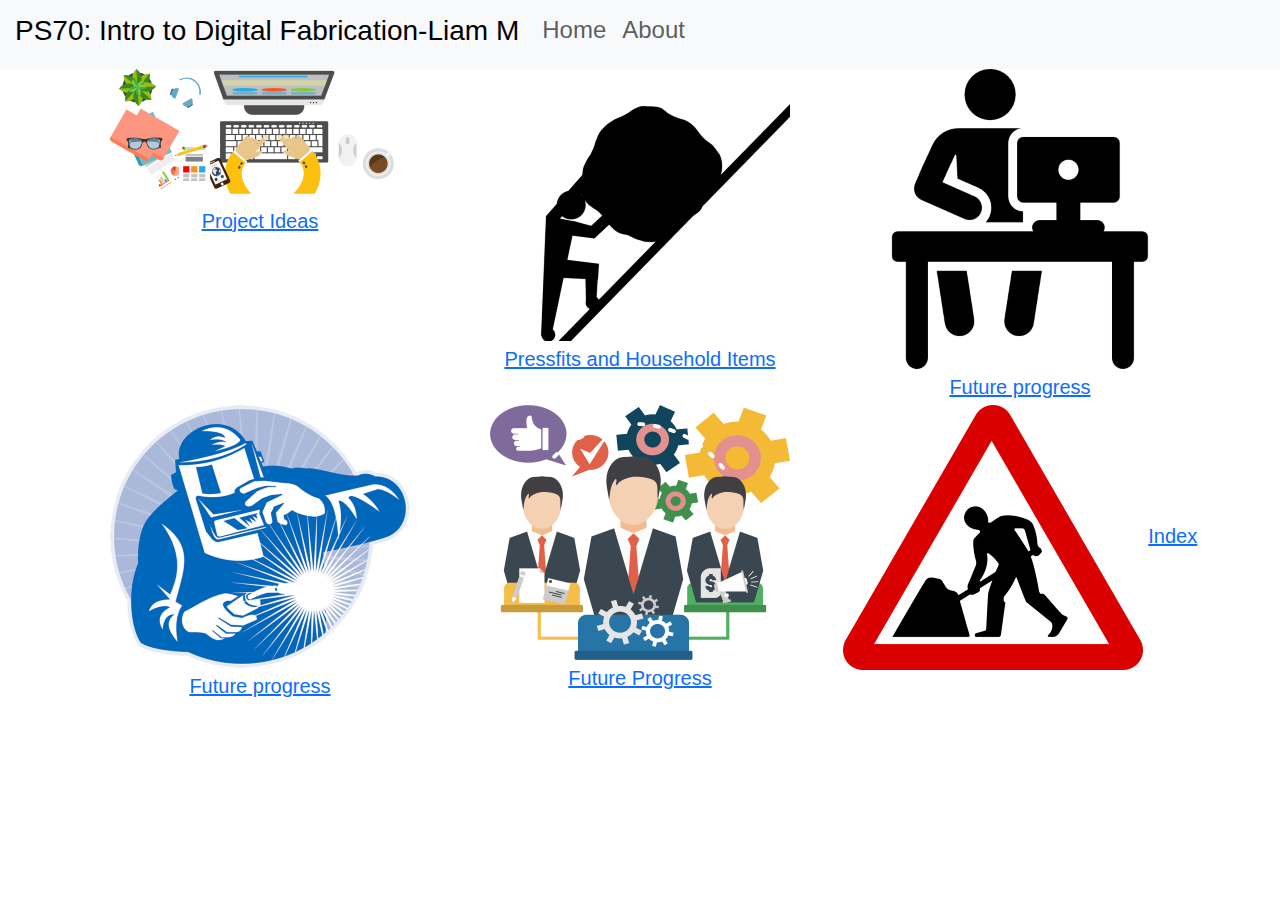
==== index.html @ 18db109c "Changes" ====
<!DOCTYPE html>
<html lang="en">

<title>PS70: Intro to Digital Fabrication </title>
<link href="https://cdn.jsdelivr.net/npm/bootstrap@5.1.1/dist/css/bootstrap.min.css" rel="stylesheet">
  <link href="./style.css" rel="stylesheet">

<nav class="navbar navbar-expand-sm navbar-light bg-light">
  <div style="align-items: left; justify-content:left;" class="container-fluid">
    <h3 class="nav-title"> PS70: Intro to Digital Fabrication-Liam M</h3>
    <div class="navbar-nav">
      <h4><a class="nav-link" href="./index.html">Home</a></h4>
      <h4><a class="nav-link" href="./about.html">About</a></h4>
    </div>
  </div>
</nav>

<body>

<xmp style="display:none;">

<div class="container-fluid bg-3 text-center">
  
  <div class="row">
    <div class="col-sm-4 smaller-img-1">
      ![Initial work](./01_intro/6.png) 
      [Project Ideas](./01_intro/index.html)
    </div>
    <div class="col-sm-4">
      ![Future prog.](./01_intro/1.png) 
      [Pressfits and Household Items](./Week2.html)
    </div>
    <div class="col-sm-4">
      ![Future prog.](./01_intro/2.png) 
      [Future progress](week4.html)
    </div>
  </div>

  <div class="row">
    <div class="col-sm-4">
      ![Future prog.](./01_intro/3.png) 
      [Future progress](week5.html)
    </div>
    <div class="col-sm-4">
      ![Future prog.](./01_intro/4.png) 
      [Future Progress](./week6.html)
    </div>
    <div class="col-sm-4">
      ![Future prog.](./01_intro/5.png) 
      [Index](./01_intro/week7.html)
    </div>
  </div>
</div>
</div>

</xmp>
</body>

<script src="./strapdown.js"></script>
<script src="https://cdn.jsdelivr.net/npm/bootstrap@5.0.2/dist/js/bootstrap.bundle.min.js" ></script>

</html>
---- style.css ----
body {
    font: 20px Montserrat, sans-serif;
    line-height: 1.8;
    color: black;
    padding-top: 0px !important;
  }

p {font-size: 16px;}
.margin {margin-bottom: 15px;}

.container-fluid {
  padding: 0px;
  /*padding-bottom: 70px;*/
}

.nav-title{
  margin-left: 15px;
  margin-right: 15px;
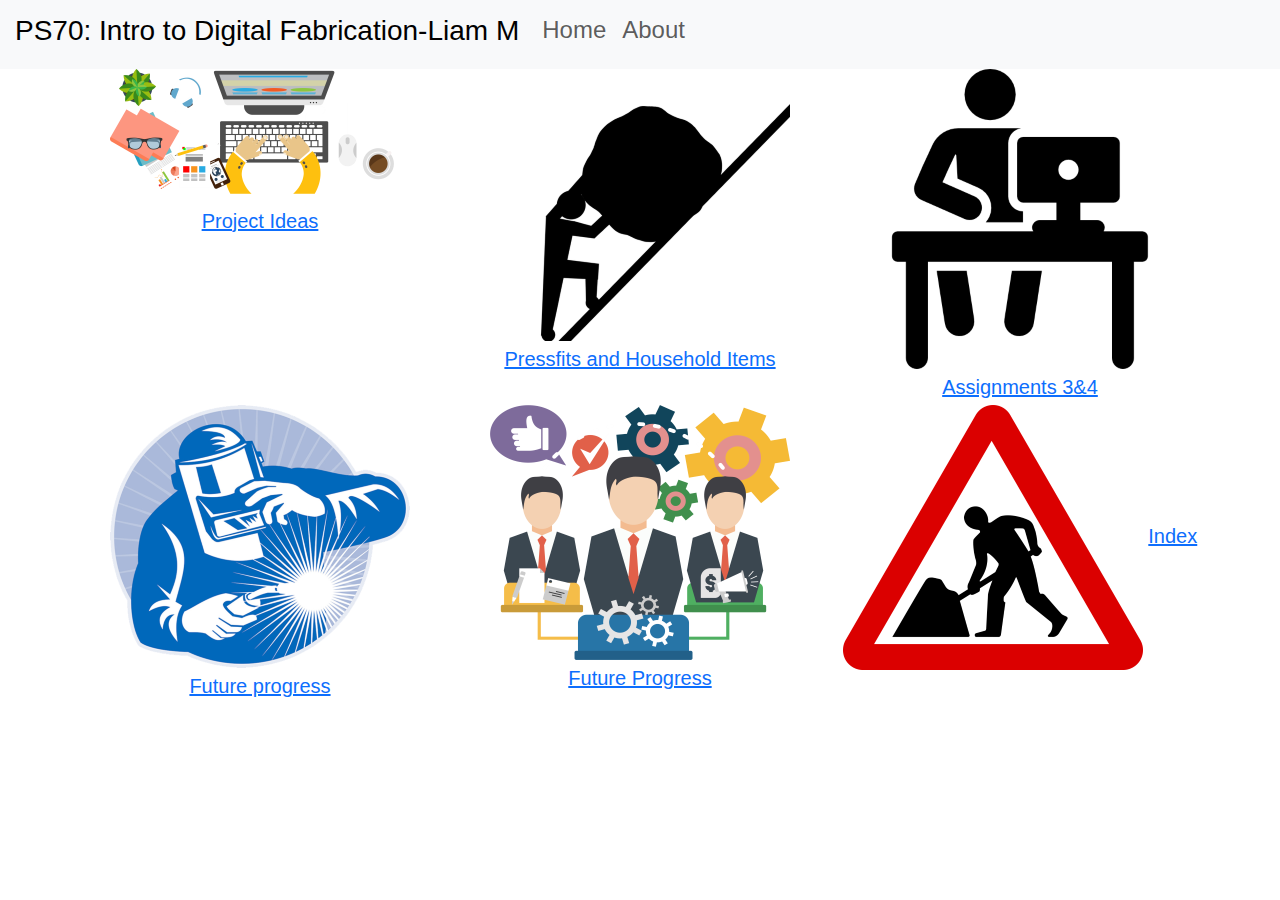
==== commit 37cb07d4: "Update index.html" ====
--- a/index.html
+++ b/index.html
@@ -28,11 +28,11 @@
     </div>
     <div class="col-sm-4">
       ![Future prog.](./01_intro/1.png) 
-      [Pressfits and Household Items](./Week2.html)
+      [Pressfits and Household Items](./01_intro/Week2.html)
     </div>
     <div class="col-sm-4">
-      ![Future prog.](./01_intro/2.png) 
-      [Future progress](week4.html)
+      ![Assignments 3&4.](./01_intro/2.png) 
+      [Assignments 3&4](./01_intro/week3.html)
     </div>
   </div>
 
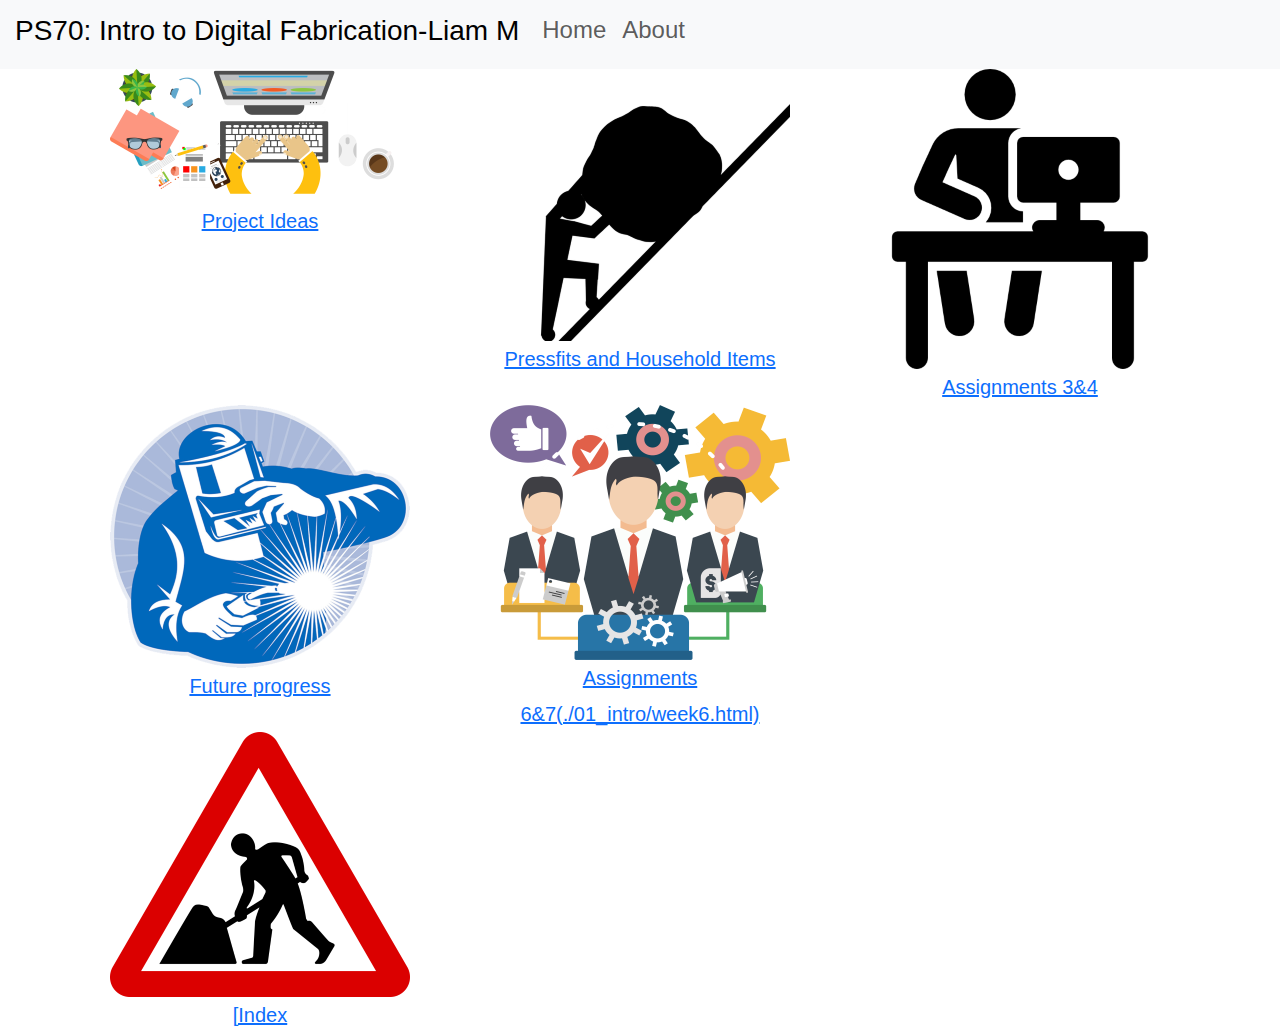
==== commit afdea4e3: "Nw" ====
--- a/index.html
+++ b/index.html
@@ -42,8 +42,8 @@
       [Future progress](week5.html)
     </div>
     <div class="col-sm-4">
-      ![Future prog.](./01_intro/4.png) 
-      [Future Progress](./week6.html)
+      ![Assignments 6&7](./01_intro/4.png) 
+      [Assignments 6&7(./01_intro/week6.html)
     </div>
     <div class="col-sm-4">
       ![Future prog.](./01_intro/5.png) 
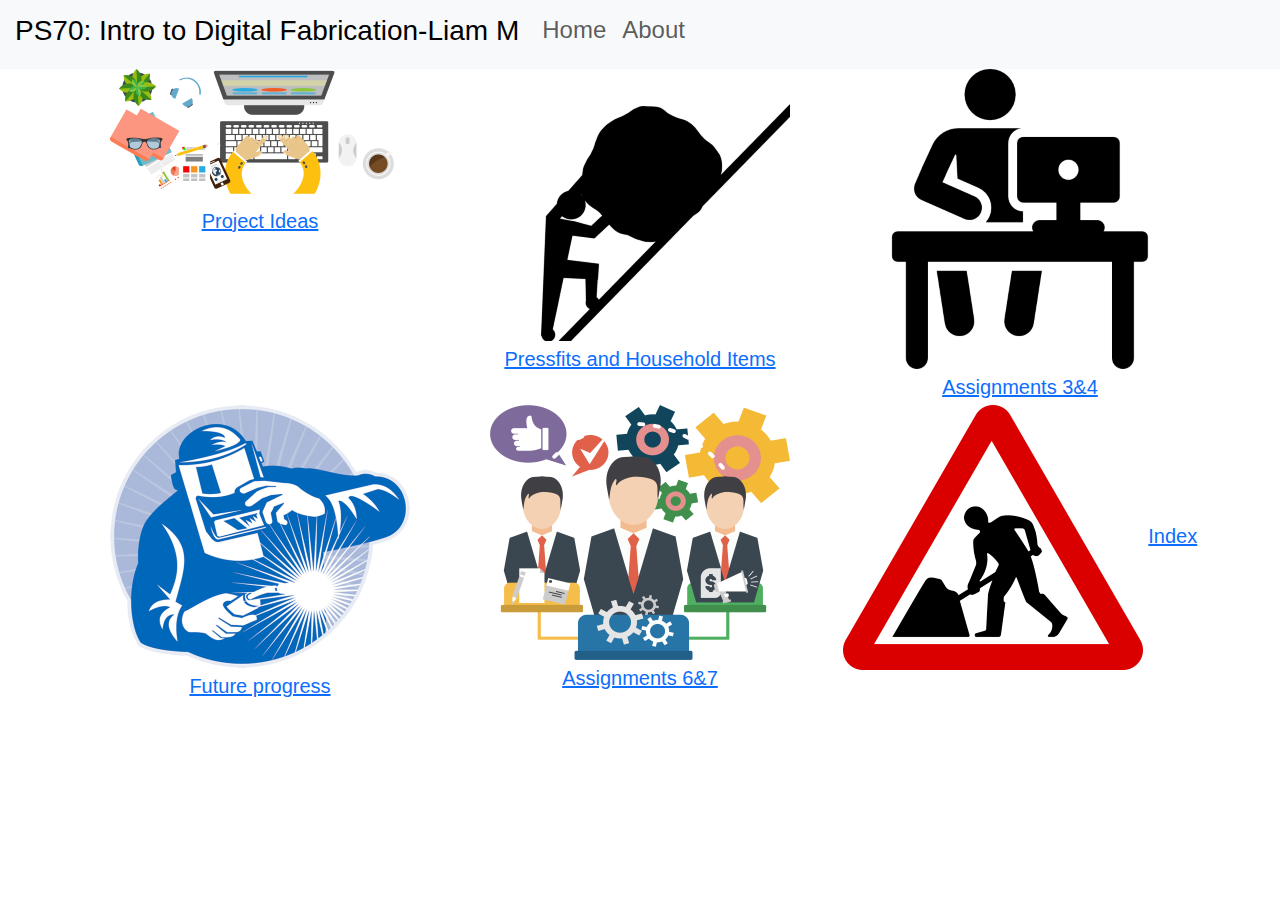
==== commit 00428f16: "Update index.html" ====
--- a/index.html
+++ b/index.html
@@ -43,7 +43,7 @@
     </div>
     <div class="col-sm-4">
       ![Assignments 6&7](./01_intro/4.png) 
-      [Assignments 6&7(./01_intro/week6.html)
+      [Assignments 6&7](./01_intro/week6.html)
     </div>
     <div class="col-sm-4">
       ![Future prog.](./01_intro/5.png) 
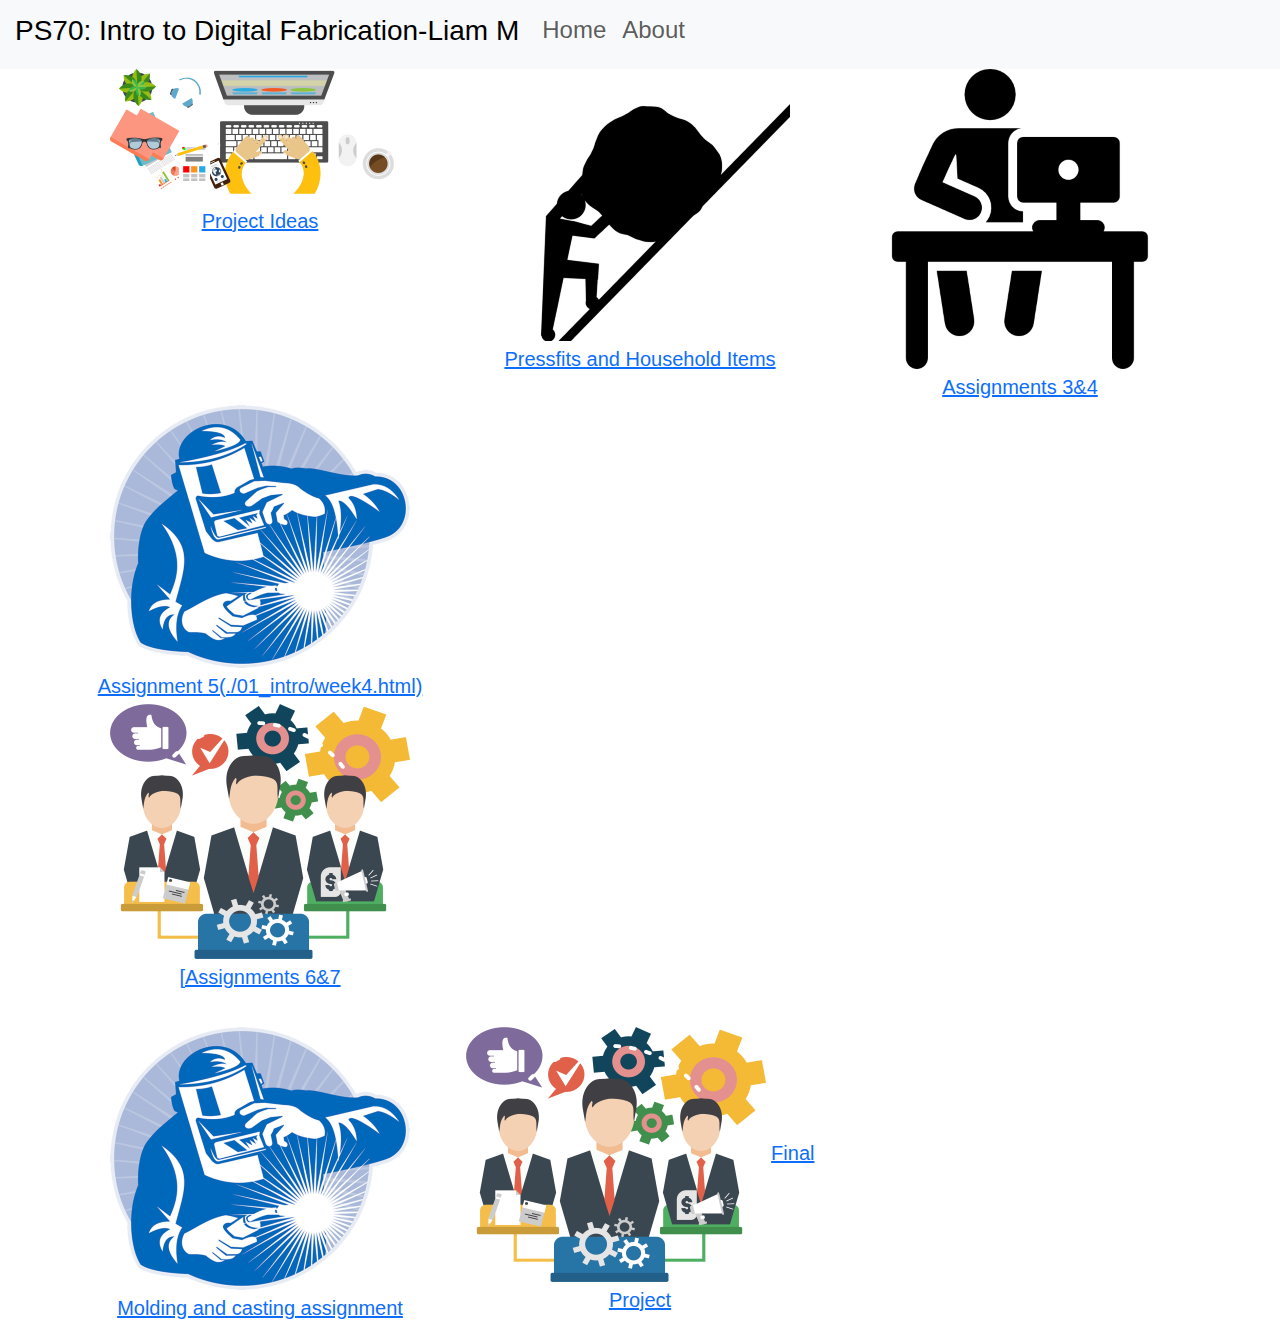
==== commit d3700cf6: "Inserting assignments and failed final proj" ====
--- a/index.html
+++ b/index.html
@@ -39,15 +39,24 @@
   <div class="row">
     <div class="col-sm-4">
       ![Future prog.](./01_intro/3.png) 
-      [Future progress](week5.html)
+      [Assignment 5(./01_intro/week4.html)
     </div>
     <div class="col-sm-4">
       ![Assignments 6&7](./01_intro/4.png) 
       [Assignments 6&7](./01_intro/week6.html)
     </div>
+    
+  </div>
+
+  <div class="row">
     <div class="col-sm-4">
-      ![Future prog.](./01_intro/5.png) 
-      [Index](./01_intro/week7.html)
+      ![Future prog.](./01_intro/3.png) 
+      [Molding and casting assignment](./01_intro/week5.html)
+    </div>
+    <div class="col-sm-4">
+      ![Final Project ](./01_intro/4.png) 
+      [Final Project](./01_intro/week8.html)
+    </div>
     </div>
   </div>
 </div>
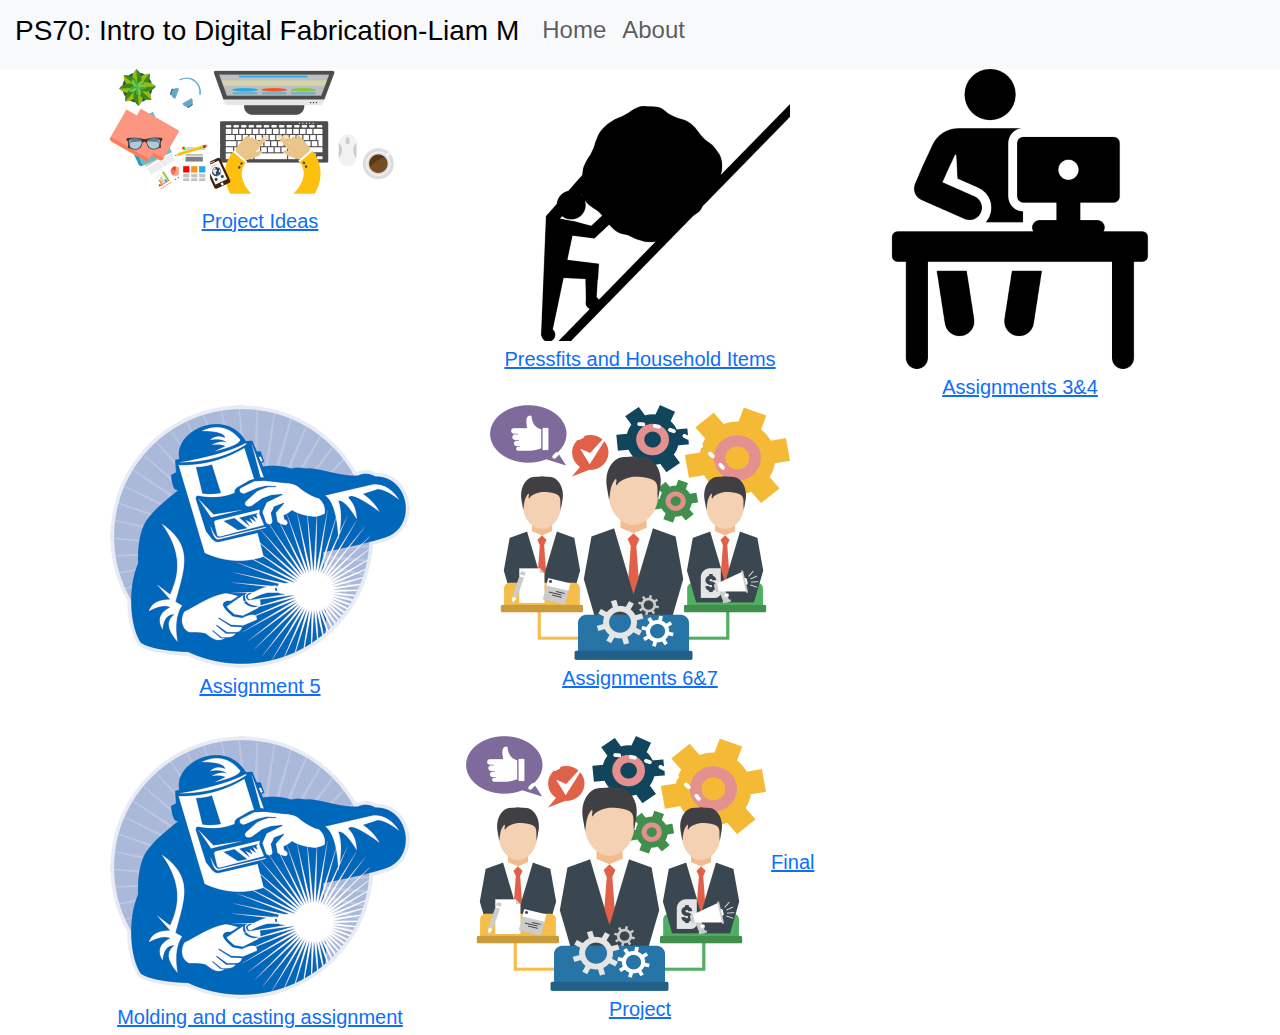
==== commit bb989b1c: "oops" ====
--- a/index.html
+++ b/index.html
@@ -39,7 +39,7 @@
   <div class="row">
     <div class="col-sm-4">
       ![Future prog.](./01_intro/3.png) 
-      [Assignment 5(./01_intro/week4.html)
+      [Assignment 5](./01_intro/week4.html)
     </div>
     <div class="col-sm-4">
       ![Assignments 6&7](./01_intro/4.png) 
